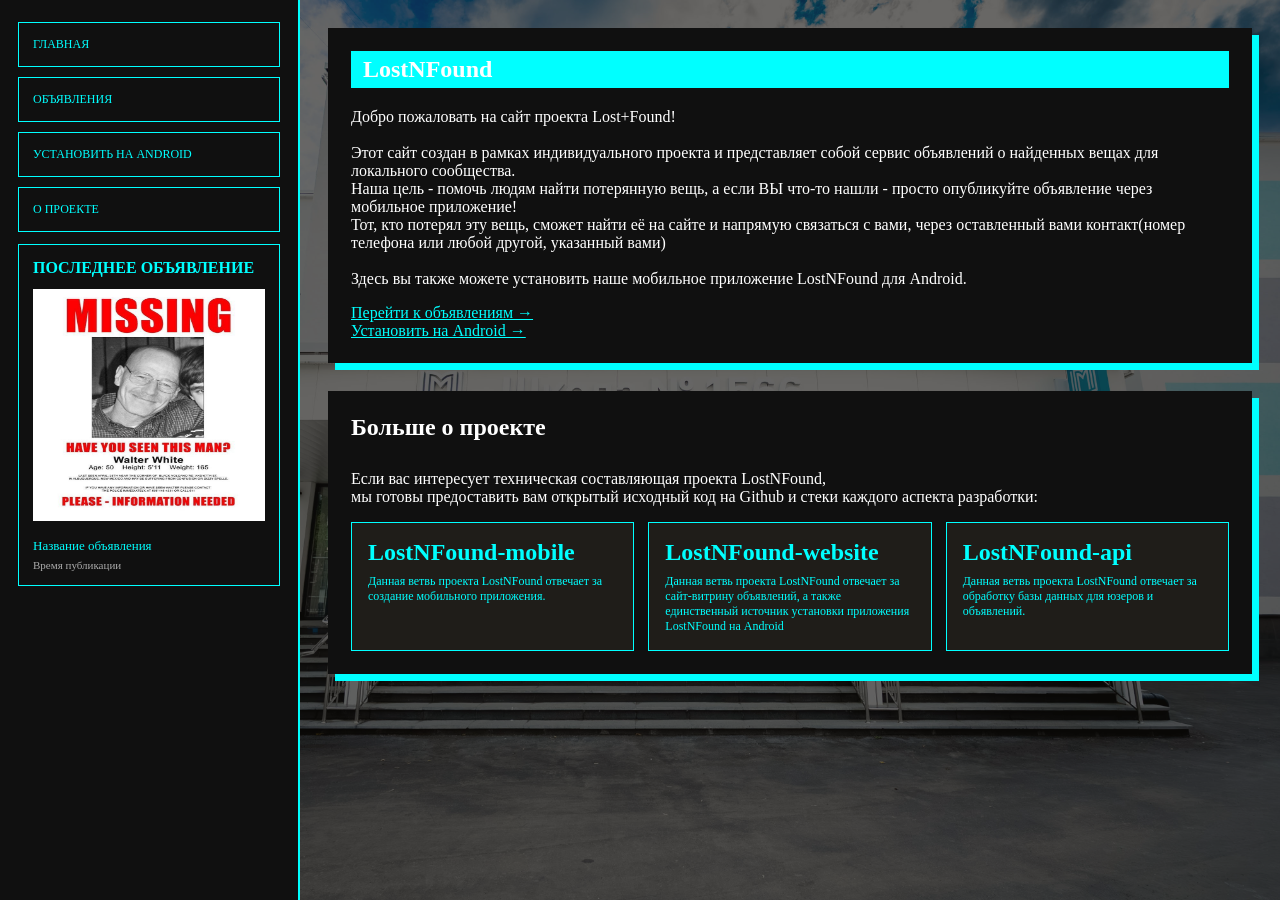
==== index.html @ bb86cd3b "Первичный фронтенд Построил первую версию того, как будет примерно выглядеть сайт. За основу брал од" ====
<!doctype html>
<html lang="ru" data-theme="dark">
<head>
	<!--<base href="/">-->
    <meta charset="utf-8">
    <meta name="viewport" content="width=device-width, initial-scale=1.0">

    <title>LostNFound</title>
    <meta name="description" content="LostNFound">
    <meta name="keywords" content="LostNFound, Lost+Found">
    <meta name="robots" content="index, follow">
	
	<meta property="og:title" content="LostNFound">
    <meta property="og:description" content="LostNFound">
	
    <link href="assets/style.css" rel="stylesheet" type="text/css">
    <link rel="icon" type="image/x-icon" href="assets/favicon.ico?v=1">
</head>
<body>
  <button class="mobile-menu-button" id="menuOpen" aria-controls="sidebar" aria-expanded="false">☰ Меню</button>
  <div class="sidebar-backdrop" id="sidebarBackdrop"></div>
  <aside class="sidebar" id="sidebar" aria-label="Основная навигация">
    <button class="mobile-close-button" id="menuClose" aria-label="Закрыть меню">✕</button>
    <nav class="side-nav">
      <a href="index.html" aria-current="page">Главная</a>
      <a href="ads.html">Объявления</a>
	  <a href="download.html">Установить на Android</a>
      <a href="about.html">О проекте</a>
    </nav>
	<div class="widget">
		<h3 class="widget-title">Последнее объявление</h3>
		<a href="ads/idk.html"> <img src="assets/images/WW.jpg"</a>
		<p class="widget-info"> <a href="ads/idk.html">Название объявления</a> <span class="widget-time">Время публикации</span></p>
</div>
    <div class="sidebar-bottom">
      <!--<label for="themeSwitcher">Тема</label>
      <select id="themeSwitcher">
        <option value="dark">Тёмная</option>
        <option value="light">Светлая</option>
      </select>-->
      <!--<a href="https://github.com/17partDissections/LostNFound-website" target="_blank">GitHub</a>-->
    </div>
  </aside>

  <main class="main-content">
    <div class="content-inner">
      <section class="panel">
        <h1>LostNFound</h1>
        <p>Добро пожаловать на сайт проекта Lost+Found!<br><br>
			Этот сайт создан в рамках индивидуального проекта и представляет собой сервис объявлений о найденных вещах для локального сообщества.<br>
			Наша цель - помочь людям найти потерянную вещь, а если ВЫ что-то нашли - просто опубликуйте объявление через мобильное приложение!<br>
			Тот, кто потерял эту вещь, сможет найти её на сайте и напрямую связаться с вами, через оставленный вами контакт(номер телефона или любой другой, указанный вами)<br><br>
			Здесь вы также можете установить наше мобильное приложение LostNFound для Android.</p>
        <a class="primary-link" href="ads.html">Перейти к объявлениям →</a><br><a class="primary-link" href="download.html">Установить на Android →</a>
      </section>
      <section class="panel">
        <h2>Больше о проекте</h2>
		<p>Если вас интересует техническая составляющая проекта LostNFound,<br>
			мы готовы предоставить вам открытый исходный код на Github и стеки каждого аспекта разработки:
		</p>
        <div class="card-grid">
		  <a class="content-card" href="https://github.com/17partDissections/LostNFound-mobile" target="_blank" ><strong>LostNFound-mobile</strong><span>Данная ветвь проекта LostNFound отвечает за создание мобильного приложения.</span></a>
          <a class="content-card" href="https://github.com/17partDissections/LostNFound-website" target="_blank"><strong>LostNFound-website</strong><span>Данная ветвь проекта LostNFound отвечает за сайт-витрину объявлений, а также единственный источник установки приложения LostNFound на Android</span></a>
          <a class="content-card" href="https://github.com/17partDissections/LostNFound-api" target="_blank"><strong>LostNFound-api</strong><span>Данная ветвь проекта LostNFound отвечает за обработку базы данных для юзеров и объявлений.</span></a>
        </div>
      </section>
    </div>
  </main>
</body>
</html>
---- assets/style.css ----
:root {
  --colorBackground: #101010;
  --colorText: #ffffff;
  --colorLink: #00ffff;
  --colorPrimary: #00ffff;
  --colorSecondary: #00ffff;
  --colorMainPanel: #101010;
  --colorBorder: #101010;
  --colorShadow: #00ffff;
  --sidebarBackground: #101010;
  --sidebarBlock: #00ffff;
  --sidebarText: #00ffff;
  --widthSidebar: 300px;
  --imageBackground: url('images/background.jpg');
}

@font-face {
font-family: "HirroSans"; src: url("fonts/HirroSans.ttf") format("truetype"); 
font-family: "LondrinaSolid"; src: url("fonts/LondrinaSolid.ttf") format("truetype");
}

* { box-sizing: border-box; }

body {
  margin: 0; min-height: 100vh; color: var(--colorText);
  background: var(--colorBackground);
  font-family: "HirroSans";
}

body::before {
  content: ""; position: fixed; inset: 0; z-index: -2;
  background: var(--imageBackground) center / cover no-repeat;
}

body::after {
  content: ""; position: fixed; inset: 0; z-index: -1;
  background: rgba(16, 14, 11, .62); pointer-events: none;
}

.sidebar {
  position: fixed; inset: 0 auto 0 0; z-index: 30; width: var(--widthSidebar);
  overflow-y: auto; display: flex; flex-direction: column; gap: 12px;
  padding: 22px 18px 16px; color: var(--sidebarText);
  background: var(--sidebarBackground); border-right: 2px solid var(--sidebarBlock);
}

.side-nav { display: grid; gap: 10px; }
.side-nav > a, .sidebar-bottom > a {
  display: block;
  padding: 14px;
  border: 1px solid var(--colorPrimary);
  background: #101010;
  color: var(--colorPrimary);
  text-decoration: none;
  text-transform: uppercase;
  font-size: 12px;
  transition: background .2s, color .2s;
}
.side-nav > a:hover { background: var(--colorPrimary); color: var(--colorText); }

.widget {
  display: flex;
  flex-direction: column;
  gap: 12px;
  padding: 14px;
  border: 1px solid var(--colorPrimary);
  background: #101010;
  color: var(--colorText);
}
.widget-title {
  margin: 0;
  color: var(--colorPrimary);
  font-size: 16px;
  text-transform: uppercase;
}
.widget img {
  display: block;
  width: 100%;
  aspect-ratio: 1 / 1;
  object-fit: fill;
}
.widget-info {
  display: flex;
  flex-direction: column;
  gap: 5px;
  margin: 0;
  font-size: 13px;
}
.widget-info a { color: var(--colorPrimary); text-decoration: none; }
.widget-info a:hover { color: var(--colorText); }
.widget-time { color: #aaaaaa; font-size: 11px;}

.main-content {
  min-height: 100vh;
  margin-left: var(--widthSidebar);
  display: flex;
  flex-direction: column;
}

.content-inner {
  width: min(100%, 1000px);
  padding: 28px;
  margin: 0 auto;
  flex: 1;
}

.panel {
  width: 100%; margin: 0 0 28px; padding: 22px;
  border: 1px solid var(--colorBorder); background: var(--colorMainPanel);
  box-shadow: 7px 7px 0 var(--colorShadow); color: var(--colorText);
}
.panel h1, .panel h2 { margin-top: 0; }
.panel h1 {
  padding: 5px 12px;
  color: var(--colorText);
  background: var(--sidebarBlock);
}
.panel h2 { border-bottom: 1px solid var(--colorBorder); padding-bottom: 8px; }
.panel a { color: var(--colorLink); }
.panel a:hover { color: var(--colorBackground);  background: var(--colorLink); }
.card-grid {
  display: grid;
  grid-template-columns: repeat(auto-fit, minmax(180px, 1fr));
  gap: 14px;
}
.content-card {
  min-height: 110px;
  padding: 16px;
  display: flex;
  flex-direction: column;
  gap: 8px;
  border: 1px solid var(--colorPrimary);
  color: var(--colorText);
  background: rgba(36, 33, 28, .8);
  text-decoration: none;
}
.content-card strong { font-size: 24px; }
.content-card span { font-size: 12px; }
.content-card:hover {  background: var(--colorPrimary); color: #101010; }
.content-card:hover strong { color: #101010; }
.mobile-menu-button, .mobile-close-button { display: none; }
.sidebar-backdrop { display: none; }
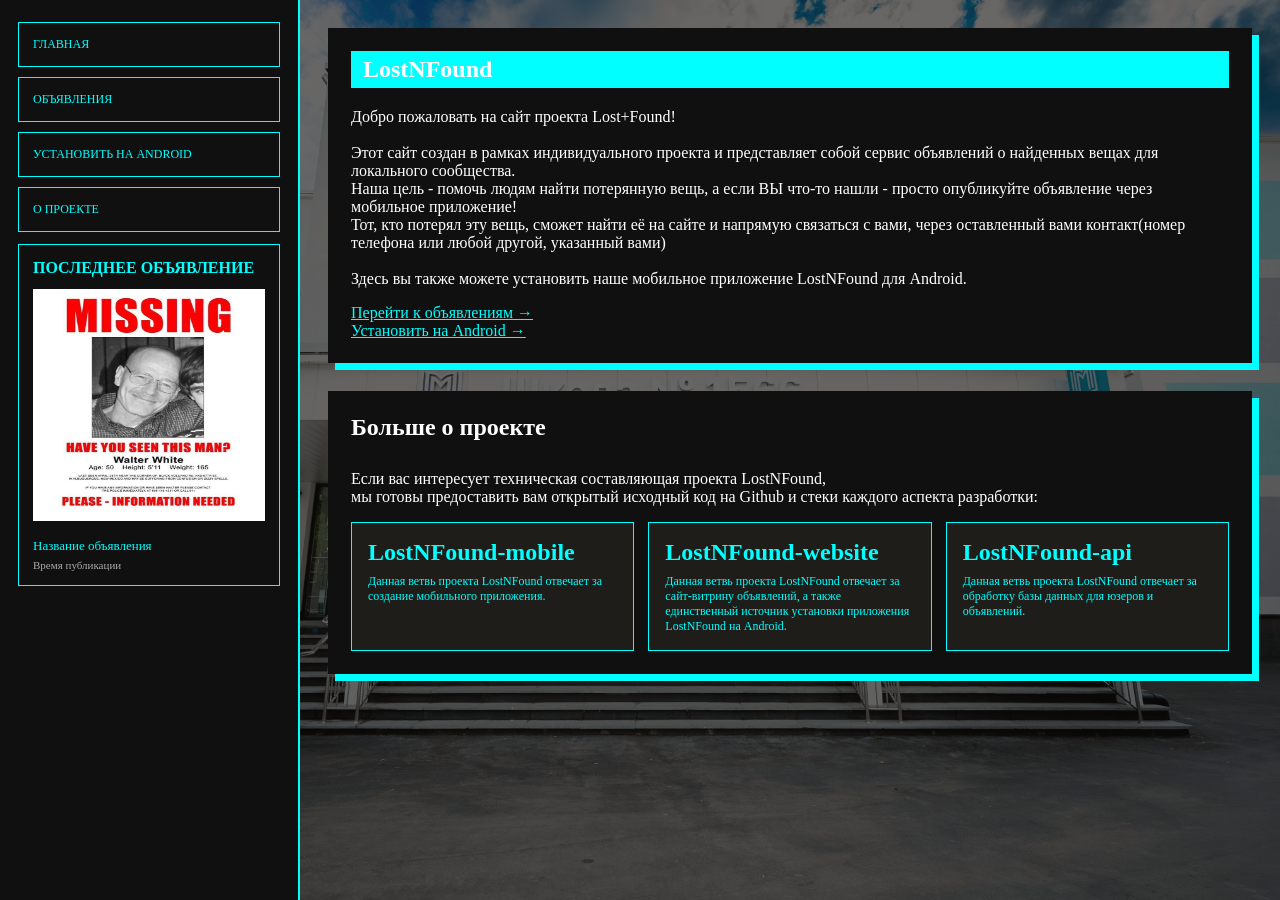
==== commit 8a5ac7ab: "Заглушка для домена" ====
--- a/index.html
+++ b/index.html
@@ -60,7 +60,7 @@
 		</p>
         <div class="card-grid">
 		  <a class="content-card" href="https://github.com/17partDissections/LostNFound-mobile" target="_blank" ><strong>LostNFound-mobile</strong><span>Данная ветвь проекта LostNFound отвечает за создание мобильного приложения.</span></a>
-          <a class="content-card" href="https://github.com/17partDissections/LostNFound-website" target="_blank"><strong>LostNFound-website</strong><span>Данная ветвь проекта LostNFound отвечает за сайт-витрину объявлений, а также единственный источник установки приложения LostNFound на Android</span></a>
+          <a class="content-card" href="https://github.com/17partDissections/LostNFound-website" target="_blank"><strong>LostNFound-website</strong><span>Данная ветвь проекта LostNFound отвечает за сайт-витрину объявлений, а также единственный источник установки приложения LostNFound на Android.</span></a>
           <a class="content-card" href="https://github.com/17partDissections/LostNFound-api" target="_blank"><strong>LostNFound-api</strong><span>Данная ветвь проекта LostNFound отвечает за обработку базы данных для юзеров и объявлений.</span></a>
         </div>
       </section>
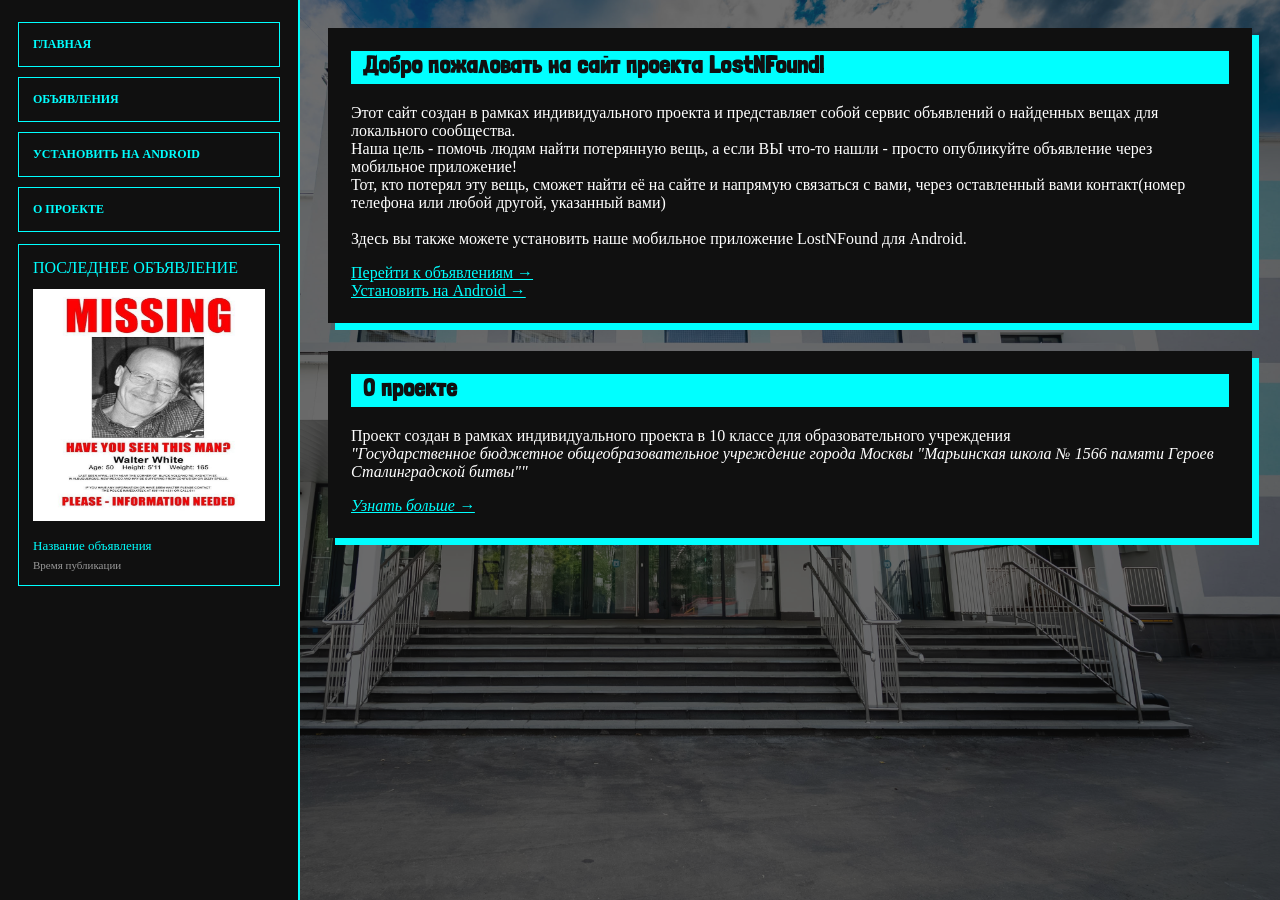
==== commit 099c4796: "Подкорректировал style" ====
--- a/index.html
+++ b/index.html
@@ -5,9 +5,9 @@
     <meta charset="utf-8">
     <meta name="viewport" content="width=device-width, initial-scale=1.0">
 
-    <title>LostNFound</title>
+    <title>LostNFound | Главная</title>
     <meta name="description" content="LostNFound">
-    <meta name="keywords" content="LostNFound, Lost+Found">
+    <meta name="keywords" content="LostNFound">
     <meta name="robots" content="index, follow">
 	
 	<meta property="og:title" content="LostNFound">
@@ -45,24 +45,18 @@
   <main class="main-content">
     <div class="content-inner">
       <section class="panel">
-        <h1>LostNFound</h1>
-        <p>Добро пожаловать на сайт проекта Lost+Found!<br><br>
-			Этот сайт создан в рамках индивидуального проекта и представляет собой сервис объявлений о найденных вещах для локального сообщества.<br>
+        <h1>Добро пожаловать на сайт проекта LostNFound!</h1>
+        <p>Этот сайт создан в рамках индивидуального проекта и представляет собой сервис объявлений о найденных вещах для локального сообщества.<br>
 			Наша цель - помочь людям найти потерянную вещь, а если ВЫ что-то нашли - просто опубликуйте объявление через мобильное приложение!<br>
 			Тот, кто потерял эту вещь, сможет найти её на сайте и напрямую связаться с вами, через оставленный вами контакт(номер телефона или любой другой, указанный вами)<br><br>
 			Здесь вы также можете установить наше мобильное приложение LostNFound для Android.</p>
         <a class="primary-link" href="ads.html">Перейти к объявлениям →</a><br><a class="primary-link" href="download.html">Установить на Android →</a>
       </section>
       <section class="panel">
-        <h2>Больше о проекте</h2>
-		<p>Если вас интересует техническая составляющая проекта LostNFound,<br>
-			мы готовы предоставить вам открытый исходный код на Github и стеки каждого аспекта разработки:
-		</p>
-        <div class="card-grid">
-		  <a class="content-card" href="https://github.com/17partDissections/LostNFound-mobile" target="_blank" ><strong>LostNFound-mobile</strong><span>Данная ветвь проекта LostNFound отвечает за создание мобильного приложения.</span></a>
-          <a class="content-card" href="https://github.com/17partDissections/LostNFound-website" target="_blank"><strong>LostNFound-website</strong><span>Данная ветвь проекта LostNFound отвечает за сайт-витрину объявлений, а также единственный источник установки приложения LostNFound на Android.</span></a>
-          <a class="content-card" href="https://github.com/17partDissections/LostNFound-api" target="_blank"><strong>LostNFound-api</strong><span>Данная ветвь проекта LostNFound отвечает за обработку базы данных для юзеров и объявлений.</span></a>
-        </div>
+        <h1>О проекте</h1>
+		<p>Проект создан в рамках индивидуального проекта в 10 классе для образовательного учреждения<br><i>
+		"Государственное бюджетное общеобразовательное учреждение города Москвы "Марьинская школа № 1566 памяти Героев Сталинградской битвы""<br></p>
+		<a class="primary-link" href="about.html">Узнать больше →</a>
       </section>
     </div>
   </main>
--- a/assets/style.css
+++ b/assets/style.css
@@ -3,10 +3,12 @@
   --colorText: #ffffff;
   --colorLink: #00ffff;
   --colorPrimary: #00ffff;
-  --colorSecondary: #00ffff;
   --colorMainPanel: #101010;
   --colorBorder: #101010;
   --colorShadow: #00ffff;
+  --colorMuted: #999999;
+  --colorOverlay: #10101099;
+  --colorCardBg: #333333;
   --sidebarBackground: #101010;
   --sidebarBlock: #00ffff;
   --sidebarText: #00ffff;
@@ -22,26 +24,43 @@
 * { box-sizing: border-box; }
 
 body {
-  margin: 0; min-height: 100vh; color: var(--colorText);
+  margin: 0;
+  min-height: 100vh;
+  color: var(--colorText);
   background: var(--colorBackground);
   font-family: "HirroSans";
 }
 
 body::before {
-  content: ""; position: fixed; inset: 0; z-index: -2;
+  content: "";
+  position: fixed;
+  inset: 0;
+  z-index: -2;
   background: var(--imageBackground) center / cover no-repeat;
 }
 
 body::after {
-  content: ""; position: fixed; inset: 0; z-index: -1;
-  background: rgba(16, 14, 11, .62); pointer-events: none;
+  content: "";
+  position: fixed;
+  inset: 0;
+  z-index: -1;
+  background: var(--colorOverlay);
+  pointer-events: none;
 }
 
 .sidebar {
-  position: fixed; inset: 0 auto 0 0; z-index: 30; width: var(--widthSidebar);
-  overflow-y: auto; display: flex; flex-direction: column; gap: 12px;
-  padding: 22px 18px 16px; color: var(--sidebarText);
-  background: var(--sidebarBackground); border-right: 2px solid var(--sidebarBlock);
+  position: fixed;
+  inset: 0 auto 0 0;
+  z-index: 30;
+  width: var(--widthSidebar);
+  overflow-y: auto;
+  display: flex;
+  flex-direction: column;
+  gap: 12px;
+  padding: 22px 18px 16px;
+  color: var(--sidebarText);
+  background: var(--sidebarBackground);
+  border-right: 2px solid var(--sidebarBlock);
 }
 
 .side-nav { display: grid; gap: 10px; }
@@ -49,14 +68,15 @@
   display: block;
   padding: 14px;
   border: 1px solid var(--colorPrimary);
-  background: #101010;
+  background: var(--colorBackground);
   color: var(--colorPrimary);
   text-decoration: none;
+  font-weight: bold;
   text-transform: uppercase;
   font-size: 12px;
   transition: background .2s, color .2s;
 }
-.side-nav > a:hover { background: var(--colorPrimary); color: var(--colorText); }
+.side-nav > a:hover { background: var(--colorPrimary); color: var(--colorBackground); }
 
 .widget {
   display: flex;
@@ -64,10 +84,11 @@
   gap: 12px;
   padding: 14px;
   border: 1px solid var(--colorPrimary);
-  background: #101010;
+  background: var(--colorBackground);
   color: var(--colorText);
 }
 .widget-title {
+  font-weight: normal;
   margin: 0;
   color: var(--colorPrimary);
   font-size: 16px;
@@ -80,6 +101,7 @@
   object-fit: fill;
 }
 .widget-info {
+  font-weight: normal;
   display: flex;
   flex-direction: column;
   gap: 5px;
@@ -87,8 +109,8 @@
   font-size: 13px;
 }
 .widget-info a { color: var(--colorPrimary); text-decoration: none; }
-.widget-info a:hover { color: var(--colorText); }
-.widget-time { color: #aaaaaa; font-size: 11px;}
+.widget-info a:hover { color: var(--colorBackground); background: var(--colorLink); }
+.widget-time { color: var(--colorMuted); font-size: 11px; }
 
 .main-content {
   min-height: 100vh;
@@ -105,38 +127,52 @@
 }
 
 .panel {
-  width: 100%; margin: 0 0 28px; padding: 22px;
-  border: 1px solid var(--colorBorder); background: var(--colorMainPanel);
-  box-shadow: 7px 7px 0 var(--colorShadow); color: var(--colorText);
+  width: 100%;
+  margin: 0 0 28px;
+  padding: 22px;
+  border: 1px solid var(--colorBorder);
+  background: var(--colorMainPanel);
+  box-shadow: 7px 7px 0 var(--colorShadow);
+  color: var(--colorText);
 }
 .panel h1, .panel h2 { margin-top: 0; }
-.panel h1 {
-  padding: 5px 12px;
-  color: var(--colorText);
-  background: var(--sidebarBlock);
-}
+.panel h1 { padding: 5px 12px; color: var(--colorBackground); background: var(--sidebarBlock); font-family: "LondrinaSolid"; }
 .panel h2 { border-bottom: 1px solid var(--colorBorder); padding-bottom: 8px; }
 .panel a { color: var(--colorLink); }
-.panel a:hover { color: var(--colorBackground);  background: var(--colorLink); }
+.panel a:hover { color: var(--colorBackground); background: var(--colorLink); }
+
+
+
 .card-grid {
   display: grid;
   grid-template-columns: repeat(auto-fit, minmax(180px, 1fr));
   gap: 14px;
 }
+
 .content-card {
-  min-height: 110px;
+  aspect-ratio: 16 / 9;
+  min-width: 0;
   padding: 16px;
+  box-sizing: border-box;
   display: flex;
   flex-direction: column;
   gap: 8px;
   border: 1px solid var(--colorPrimary);
   color: var(--colorText);
-  background: rgba(36, 33, 28, .8);
+  background-color: var(--colorCardBg);
+  background-image: linear-gradient(rgb(0 0 0 / 55%), rgb(0 0 0 / 55%)), var(--card-image, none);
+  background-size: 100% 100%;
+  background-position: center;
+  background-repeat: no-repeat;
   text-decoration: none;
+  overflow: hidden;
+  transition: color 0.2s ease, border-color 0.2s ease;
 }
+
 .content-card strong { font-size: 24px; }
 .content-card span { font-size: 12px; }
-.content-card:hover {  background: var(--colorPrimary); color: #101010; }
-.content-card:hover strong { color: #101010; }
+.content-card:hover { background: var(--colorPrimary); color: var(--colorBackground); }
+.content-card:hover strong { color: var(--colorBackground); }
+
 .mobile-menu-button, .mobile-close-button { display: none; }
 .sidebar-backdrop { display: none; }
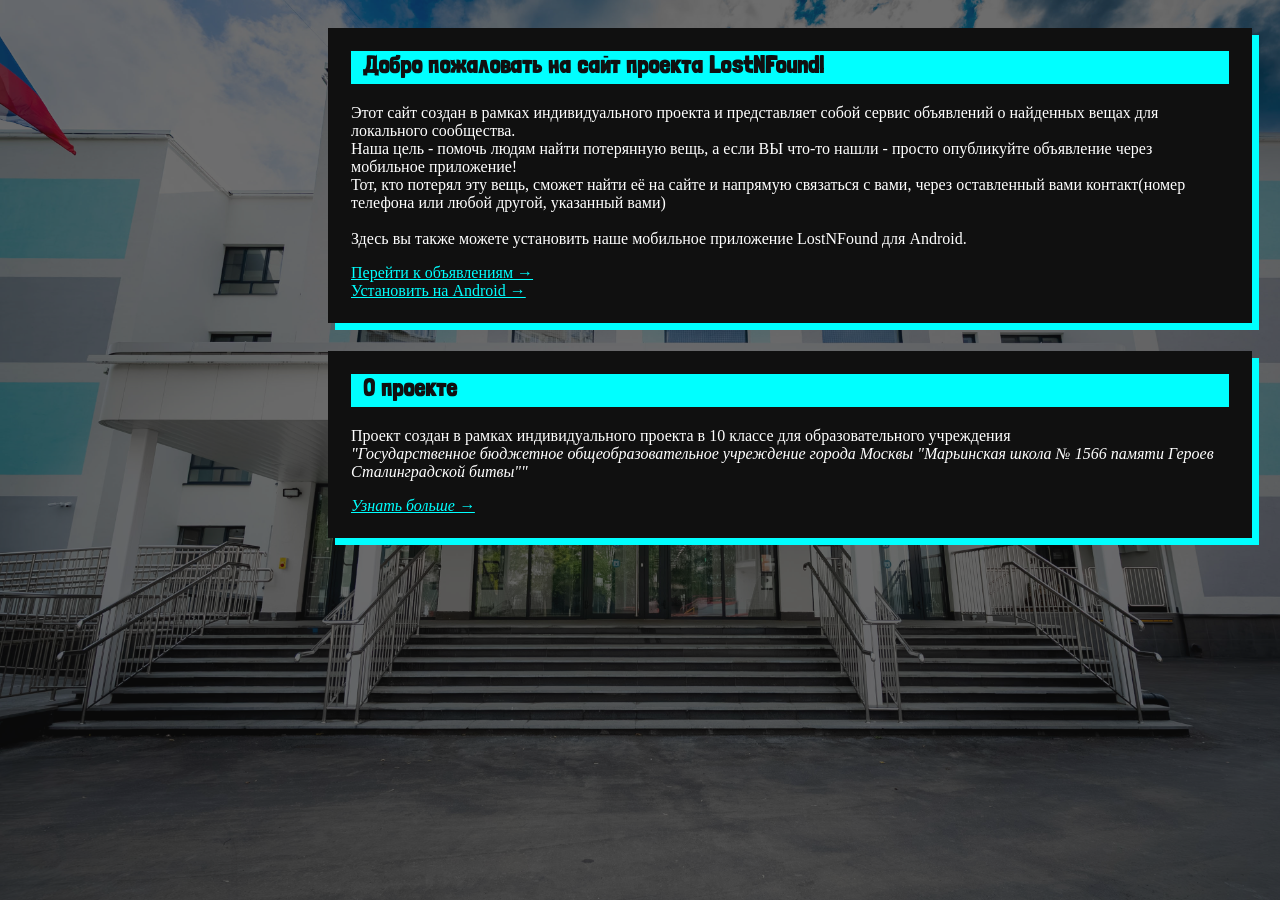
==== commit 68743347: "Переместил sidebar в отдельный js скрипт Переместил sidebar в отдельный js скрипт, чтобы в будущем б" ====
--- a/index.html
+++ b/index.html
@@ -14,35 +14,12 @@
     <meta property="og:description" content="LostNFound">
 	
     <link href="assets/style.css" rel="stylesheet" type="text/css">
+	<script src="assets/js/sidebar.js"></script>
     <link rel="icon" type="image/x-icon" href="assets/favicon.ico?v=1">
 </head>
 <body>
-  <button class="mobile-menu-button" id="menuOpen" aria-controls="sidebar" aria-expanded="false">☰ Меню</button>
-  <div class="sidebar-backdrop" id="sidebarBackdrop"></div>
-  <aside class="sidebar" id="sidebar" aria-label="Основная навигация">
-    <button class="mobile-close-button" id="menuClose" aria-label="Закрыть меню">✕</button>
-    <nav class="side-nav">
-      <a href="index.html" aria-current="page">Главная</a>
-      <a href="ads.html">Объявления</a>
-	  <a href="download.html">Установить на Android</a>
-      <a href="about.html">О проекте</a>
-    </nav>
-	<div class="widget">
-		<h3 class="widget-title">Последнее объявление</h3>
-		<a href="ads/idk.html"> <img src="assets/images/WW.jpg"</a>
-		<p class="widget-info"> <a href="ads/idk.html">Название объявления</a> <span class="widget-time">Время публикации</span></p>
-</div>
-    <div class="sidebar-bottom">
-      <!--<label for="themeSwitcher">Тема</label>
-      <select id="themeSwitcher">
-        <option value="dark">Тёмная</option>
-        <option value="light">Светлая</option>
-      </select>-->
-      <!--<a href="https://github.com/17partDissections/LostNFound-website" target="_blank">GitHub</a>-->
-    </div>
-  </aside>
-
-  <main class="main-content">
+    <div id="sidebar"></div>
+    <main class="main-content">
     <div class="content-inner">
       <section class="panel">
         <h1>Добро пожаловать на сайт проекта LostNFound!</h1>
--- a/assets/style.css
+++ b/assets/style.css
@@ -172,7 +172,4 @@
 .content-card strong { font-size: 24px; }
 .content-card span { font-size: 12px; }
 .content-card:hover { background: var(--colorPrimary); color: var(--colorBackground); }
-.content-card:hover strong { color: var(--colorBackground); }
-
-.mobile-menu-button, .mobile-close-button { display: none; }
-.sidebar-backdrop { display: none; }+.content-card:hover strong { color: var(--colorBackground); }
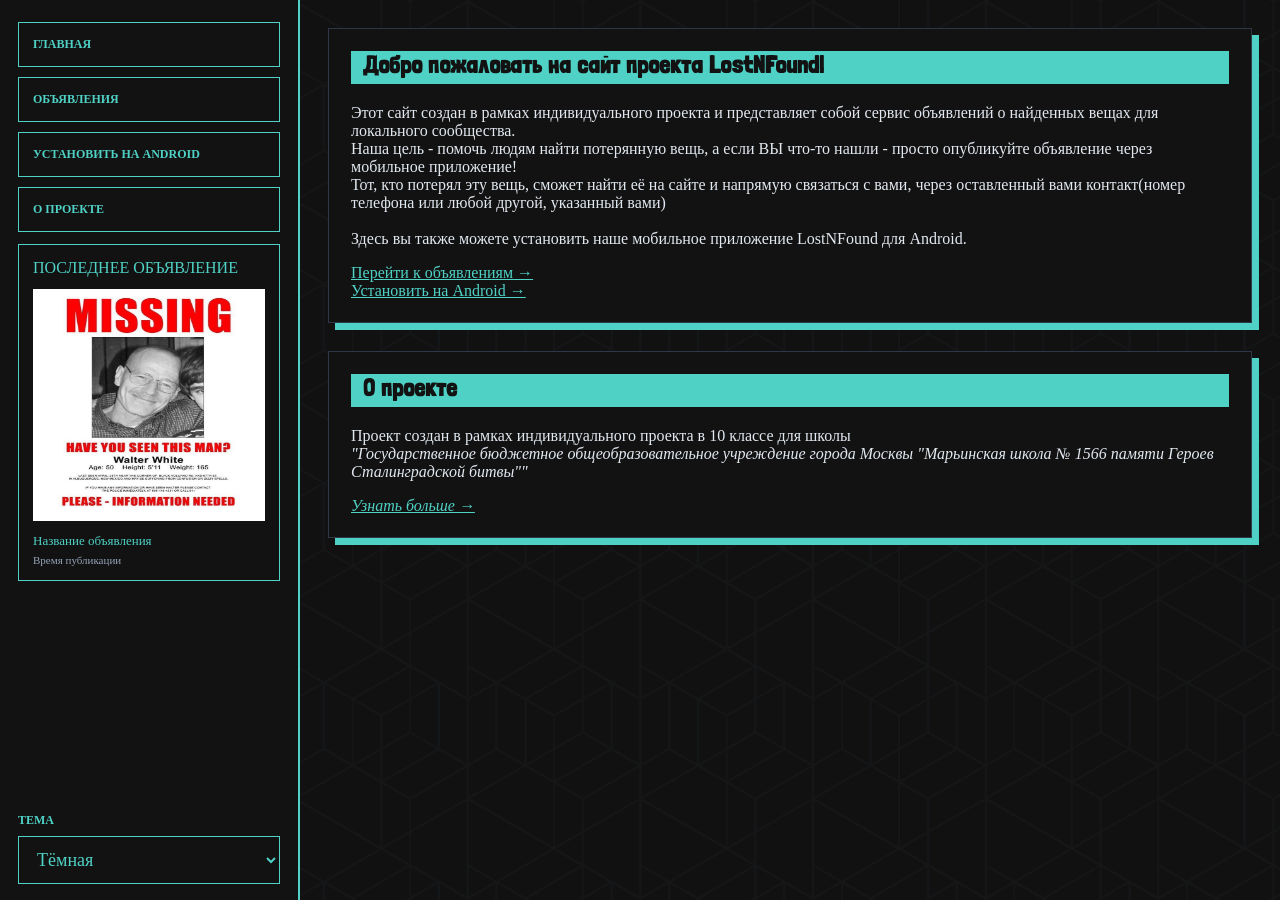
==== commit 8d8fd571: "Коррекция страницы about.html" ====
--- a/index.html
+++ b/index.html
@@ -31,7 +31,7 @@
       </section>
       <section class="panel">
         <h1>О проекте</h1>
-		<p>Проект создан в рамках индивидуального проекта в 10 классе для образовательного учреждения<br><i>
+		<p>Проект создан в рамках индивидуального проекта в 10 классе для школы<br><i>
 		"Государственное бюджетное общеобразовательное учреждение города Москвы "Марьинская школа № 1566 памяти Героев Сталинградской битвы""<br></p>
 		<a class="primary-link" href="about.html">Узнать больше →</a>
       </section>
--- a/assets/style.css
+++ b/assets/style.css
@@ -1,19 +1,34 @@
 :root {
-  --colorBackground: #101010;
-  --colorText: #ffffff;
-  --colorLink: #00ffff;
-  --colorPrimary: #00ffff;
-  --colorMainPanel: #101010;
-  --colorBorder: #101010;
-  --colorShadow: #00ffff;
-  --colorMuted: #999999;
-  --colorOverlay: #10101099;
-  --colorCardBg: #333333;
-  --sidebarBackground: #101010;
-  --sidebarBlock: #00ffff;
-  --sidebarText: #00ffff;
+  --colorBackground: #121212;
+  --colorText: #E2E8F0;
+  --colorLink: #4FD1C5;
+  --colorPrimary: #4FD1C5;
+  --colorMainPanel: #121212;
+  --colorBorder: #2D3748;
+  --colorShadow: #4FD1C5;
+  --colorMuted: #94A3B8;
+  --colorOverlay: #12121299;
+  --colorCardBg: #1E1E1E;
+  --sidebarBackground: #121212;
+  --sidebarBlock: #4FD1C5;
+  --sidebarText: #4FD1C5;
   --widthSidebar: 300px;
-  --imageBackground: url('images/background.jpg');
+  --imageBackground: url('images/background.png');
+}
+[data-theme="light"] {
+  --colorBackground: #F8FAFC;
+  --colorText: #0F172A;
+  --colorLink: #0891B2;
+  --colorPrimary: #0891B2;
+  --colorMainPanel: #F8FAFC;
+  --colorBorder: #E2E8F0;
+  --colorShadow: #0891B2;
+  --colorMuted: #64748B;
+  --colorOverlay: #F8FAFC99;
+  --colorCardBg: #FFFFFF;
+  --sidebarBackground: #F8FAFC;
+  --sidebarBlock: #0891B2;
+  --sidebarText: #0891B2;
 }
 
 @font-face {
@@ -61,6 +76,19 @@
   color: var(--sidebarText);
   background: var(--sidebarBackground);
   border-right: 2px solid var(--sidebarBlock);
+}
+.sidebar-bottom {
+  margin-top: auto;
+  display: flex;
+  flex-direction: column;
+  gap: 8px;
+  padding-top: 16px;
+}
+.sidebar-bottom label {
+  color: var(--sidebarText);
+  font-size: 12px;
+  font-weight: bold;
+  text-transform: uppercase;
 }
 
 .side-nav { display: grid; gap: 10px; }
@@ -170,6 +198,30 @@
 }
 
 .content-card strong { font-size: 24px; }
+.content-card p { font-size: 16px; }
 .content-card span { font-size: 12px; }
 .content-card:hover { background: var(--colorPrimary); color: var(--colorBackground); }
-.content-card:hover strong { color: var(--colorBackground); }+.content-card:hover strong { color: var(--colorBackground); }
+
+#themeSwitcher {
+  width: 100%;
+  padding: 12px 14px;
+  border: 1px solid var(--colorPrimary);
+  outline: none;
+  background: var(--colorBackground);
+  color: var(--colorPrimary);
+  font-family: "HirroSans";
+  font-size: 18px;
+  cursor: pointer;
+  transition: background .2s, color .2s;
+}
+
+#themeSwitcher:hover {
+  background: var(--colorPrimary);
+  color: var(--colorBackground);
+}
+
+#themeSwitcher option {
+  background: var(--colorBackground);
+  color: var(--colorText);
+}
